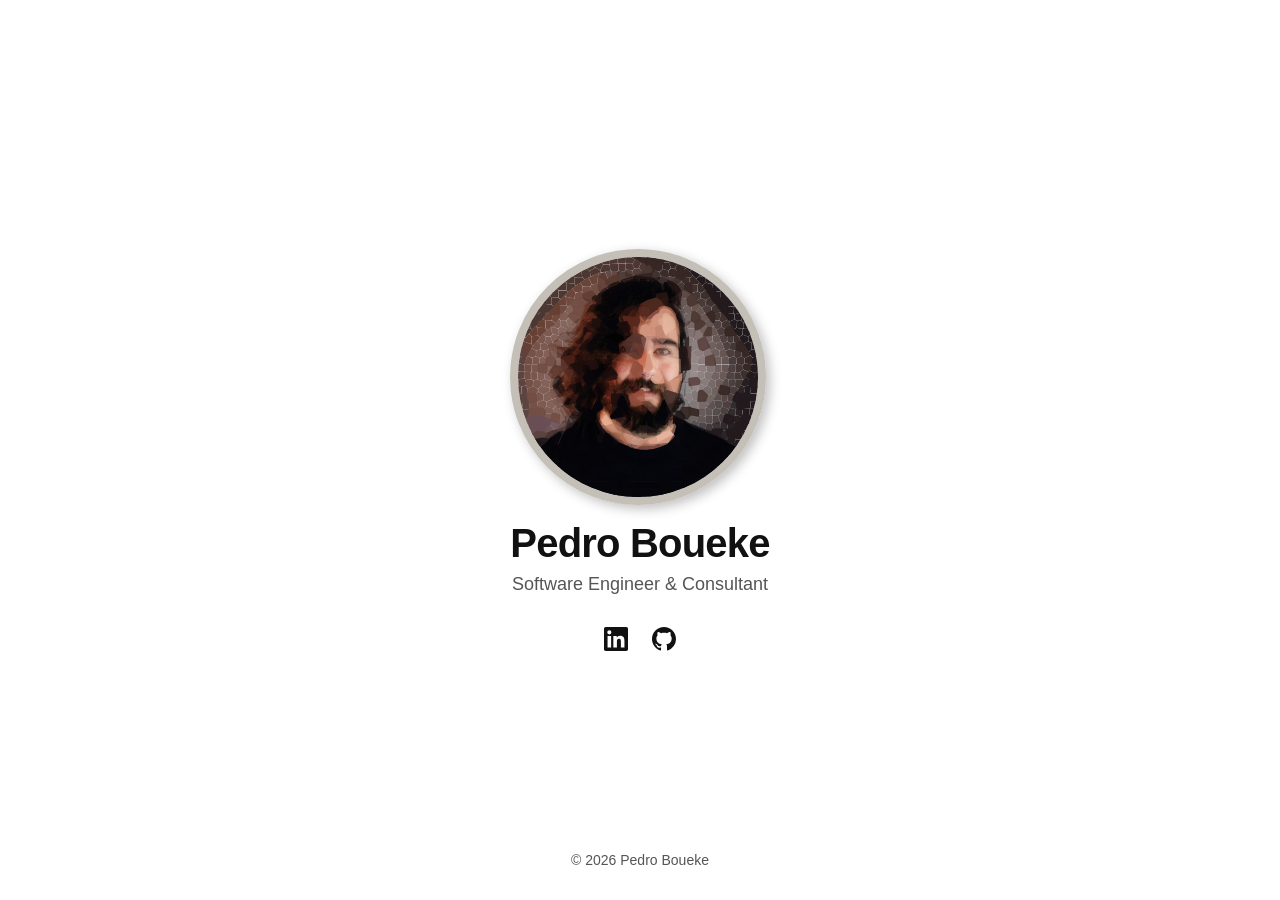
==== index.html @ 1e83a45c "feat: adds basic landing page" ====
<!DOCTYPE html>
<html lang="en">
<head>
  <meta charset="UTF-8">
  <meta name="viewport" content="width=device-width, initial-scale=1.0">
  <title>Pedro Boueke</title>
  <meta name="description" content="Pedro Boueke's personal landing page.">
  <meta property="og:title" content="Pedro Boueke">
  <meta property="og:description" content="Pedro Boueke's personal landing page.">
  <meta property="og:type" content="website">
  <meta name="theme-color" content="#ffffff">
  <link rel="icon" href="favicon.svg" type="image/svg+xml">
  <link rel="stylesheet" href="css/common.css">
  <link rel="stylesheet" href="css/home.css">
  <script src="js/common.js" defer></script>
  <script src="js/home.js" defer></script>
</head>
<body>
  <header>
    <div class="avatar" role="img" aria-label="Pedro Boueke">
      <img src="img/me.jpeg" alt="" class="avatar-photo">
      <div class="avatar-overlay" data-src="img/low_poly_me.svg"></div>
    </div>
    <h1>Pedro Boueke</h1>
    <p class="tagline">Software Engineer & Consultant</p>
  </header>

  <main>
    <nav class="links" aria-label="Social links">
      <a href="https://www.linkedin.com/in/pboueke" aria-label="LinkedIn" class="icon-link">
        <svg xmlns="http://www.w3.org/2000/svg" width="24" height="24" viewBox="0 0 24 24" fill="currentColor" aria-hidden="true">
          <path d="M20.447 20.452h-3.554v-5.569c0-1.328-.027-3.037-1.852-3.037-1.853 0-2.136 1.445-2.136 2.939v5.667H9.351V9h3.414v1.561h.046c.477-.9 1.637-1.85 3.37-1.85 3.601 0 4.267 2.37 4.267 5.455v6.286zM5.337 7.433a2.062 2.062 0 0 1-2.063-2.065 2.064 2.064 0 1 1 2.063 2.065zm1.782 13.019H3.555V9h3.564v11.452zM22.225 0H1.771C.792 0 0 .774 0 1.729v20.542C0 23.227.792 24 1.771 24h20.451C23.2 24 24 23.227 24 22.271V1.729C24 .774 23.2 0 22.222 0h.003z"/>
        </svg>
      </a>
      <a href="https://github.com/pboueke" aria-label="GitHub" class="icon-link">
        <svg xmlns="http://www.w3.org/2000/svg" width="24" height="24" viewBox="0 0 24 24" fill="currentColor" aria-hidden="true">
          <path d="M12 0C5.37 0 0 5.37 0 12c0 5.31 3.435 9.795 8.205 11.385.6.105.825-.255.825-.57 0-.285-.015-1.23-.015-2.235-3.015.555-3.795-.735-4.035-1.41-.135-.345-.72-1.41-1.23-1.695-.42-.225-1.02-.78-.015-.795.945-.015 1.62.87 1.845 1.23 1.08 1.815 2.805 1.305 3.495.99.105-.78.42-1.305.765-1.605-2.67-.3-5.46-1.335-5.46-5.925 0-1.305.465-2.385 1.23-3.225-.12-.3-.54-1.53.12-3.18 0 0 1.005-.315 3.3 1.23.96-.27 1.98-.405 3-.405s2.04.135 3 .405c2.295-1.56 3.3-1.23 3.3-1.23.66 1.65.24 2.88.12 3.18.765.84 1.23 1.905 1.23 3.225 0 4.605-2.805 5.625-5.475 5.925.435.375.81 1.095.81 2.22 0 1.605-.015 2.895-.015 3.3 0 .315.225.69.825.57A12.02 12.02 0 0 0 24 12c0-6.63-5.37-12-12-12z"/>
        </svg>
      </a>
    </nav>
  </main>

  <footer>
    <p>&copy; 2026 Pedro Boueke</p>
  </footer>
</body>
</html>
---- css/common.css ----
:root {
  --color-bg: #ffffff;
  --color-text: #111111;
  --color-text-muted: #555555;
  --color-link: #111111;
  --color-link-hover: #555555;
}

@media (prefers-color-scheme: dark) {
  :root {
    --color-bg: #111111;
    --color-text: #eeeeee;
    --color-text-muted: #999999;
    --color-link: #eeeeee;
    --color-link-hover: #999999;
  }
}

*,
*::before,
*::after {
  margin: 0;
  padding: 0;
  box-sizing: border-box;
}

body {
  font-family: -apple-system, BlinkMacSystemFont, "Segoe UI", Roboto, Helvetica, Arial, sans-serif;
  background-color: var(--color-bg);
  color: var(--color-text);
  min-height: 100dvh;
  display: flex;
  flex-direction: column;
  align-items: center;
  justify-content: center;
  text-align: center;
  padding: 2rem;
}

header {
  margin-bottom: 2rem;
}

h1 {
  font-size: 2.5rem;
  font-weight: 700;
  letter-spacing: -0.02em;
  margin-bottom: 0.5rem;
}

footer {
  position: absolute;
  bottom: 2rem;
  color: var(--color-text-muted);
  font-size: 0.875rem;
}
---- css/home.css ----
.avatar {
  position: relative;
  width: 256px;
  height: 256px;
  border-radius: 50%;
  overflow: hidden;
  margin-bottom: 1rem;
  border: 8px solid #c4c0b8;
  box-shadow:
    4px 4px 12px rgba(0, 0, 0, 0.25),
    -2px -2px 8px rgba(255, 255, 255, 0.15);
}

.avatar-photo {
  display: block;
  width: 100%;
  height: 100%;
  object-fit: cover;
  transform: scale(1.2);
  object-position: -5px 0
}

.avatar-overlay {
  position: absolute;
  inset: 0;
  transform: scale(1.2);
}

.avatar-overlay svg {
  display: block;
  width: 100%;
  height: 100%;
}

.avatar polygon {
  transform-box: fill-box;
  transform-origin: center;
  transition: opacity 2s ease-in-out, transform 2s ease-in-out;
}

.tagline {
  color: var(--color-text-muted);
  font-size: 1.125rem;
}

.links {
  display: flex;
  gap: 1.5rem;
}

.icon-link {
  color: var(--color-link);
  transition: color 0.2s ease;
}

.icon-link:hover {
  color: var(--color-link-hover);
}

.icon-link svg {
  display: block;
}
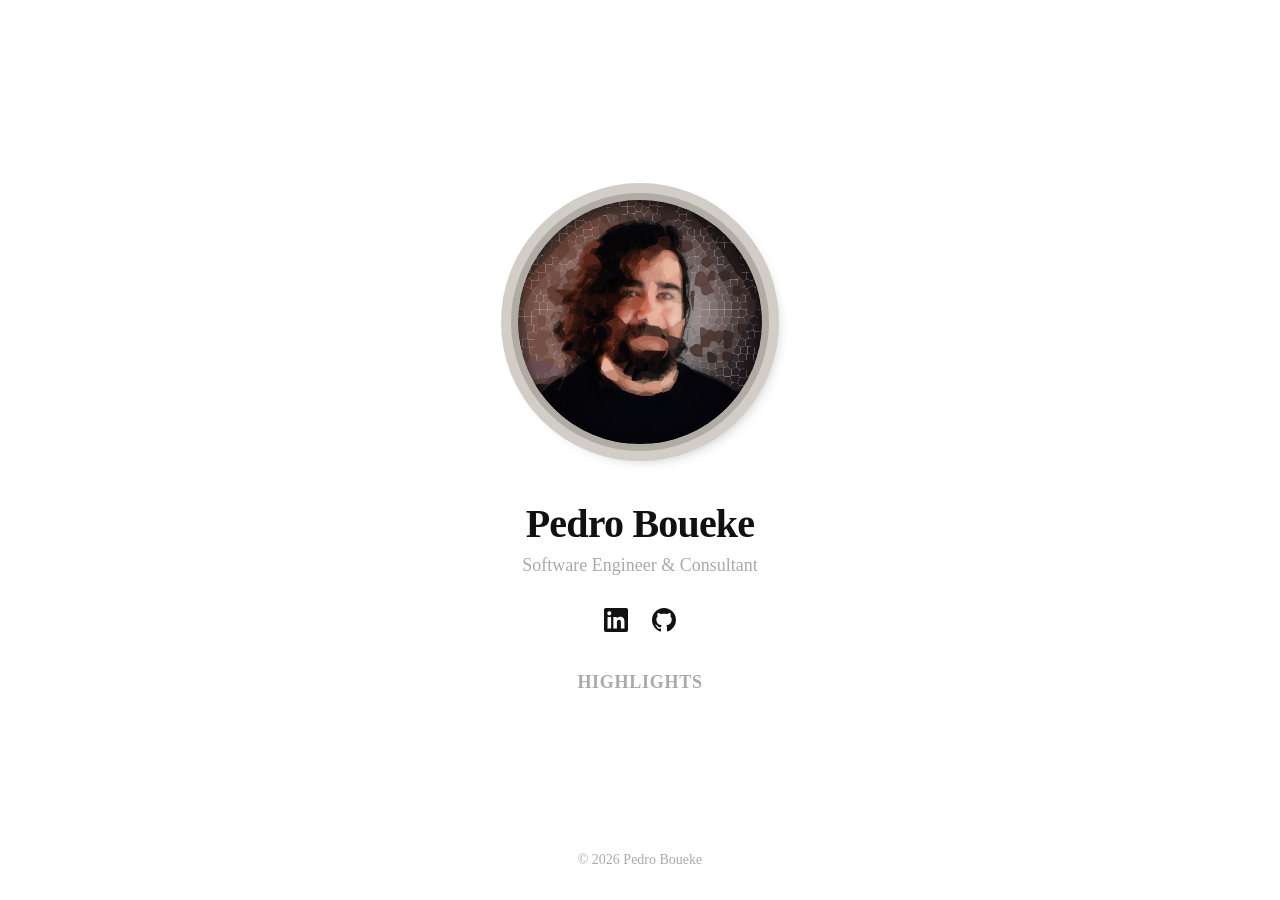
==== commit df89fce6: "fix: psychedelic animation adjustments" ====
--- a/index.html
+++ b/index.html
@@ -17,9 +17,19 @@
 </head>
 <body>
   <header>
-    <div class="avatar" role="img" aria-label="Pedro Boueke">
-      <img src="img/me.jpeg" alt="" class="avatar-photo">
-      <div class="avatar-overlay" data-src="img/low_poly_me.svg"></div>
+    <div class="avatar-wrap">
+      <svg class="avatar-arc-text" viewBox="0 -30 320 380" aria-hidden="true">
+        <defs>
+          <path id="arc" d="M 0,190 A 160,160 0 0 1 320,190" fill="none"/>
+        </defs>
+        <!--<text>
+          <textPath href="#arc" startOffset="50%" text-anchor="middle">Seeing Through The Noise</textPath>
+        </text>-->
+      </svg>
+      <div class="avatar" role="img" aria-label="Pedro Boueke">
+        <img src="img/me.jpeg" alt="" class="avatar-photo">
+        <div class="avatar-overlay" data-src="img/low_poly_me.svg"></div>
+      </div>
     </div>
     <h1>Pedro Boueke</h1>
     <p class="tagline">Software Engineer & Consultant</p>
@@ -38,6 +48,12 @@
         </svg>
       </a>
     </nav>
+
+    <section class="highlights">
+      <h2>Highlights</h2>
+      <ul class="highlight-list">
+      </ul>
+    </section>
   </main>
 
   <footer>
--- a/css/common.css
+++ b/css/common.css
@@ -1,7 +1,7 @@
 :root {
   --color-bg: #ffffff;
   --color-text: #111111;
-  --color-text-muted: #555555;
+  --color-text-muted: #aaaaaa;
   --color-link: #111111;
   --color-link-hover: #555555;
 }
@@ -25,7 +25,7 @@
 }
 
 body {
-  font-family: -apple-system, BlinkMacSystemFont, "Segoe UI", Roboto, Helvetica, Arial, sans-serif;
+  font-family: "Iowan Old Style", "Palatino Linotype", Palatino, Georgia, "Times New Roman", serif;
   background-color: var(--color-bg);
   color: var(--color-text);
   min-height: 100dvh;
--- a/css/home.css
+++ b/css/home.css
@@ -1,14 +1,52 @@
+.avatar-wrap {
+  position: relative;
+  margin-bottom: 3rem;
+}
+
+.avatar-arc-text {
+  position: absolute;
+  left: 50%;
+  top: 50%;
+  transform: translate(-50%, -55%);
+  width: 320px;
+  height: 380px;
+  pointer-events: none;
+}
+
+.avatar-arc-text text {
+  font-family: "Iowan Old Style", "Palatino Linotype", Palatino, Georgia, serif;
+  font-style: italic;
+  font-size: 20px;
+  fill: var(--color-text-muted);
+  letter-spacing: 0.08em;
+}
+
 .avatar {
   position: relative;
-  width: 256px;
-  height: 256px;
+  width: 260px;
+  height: 260px;
   border-radius: 50%;
   overflow: hidden;
-  margin-bottom: 1rem;
-  border: 8px solid #c4c0b8;
+  border: 8px solid #b0aba3;
+  outline: 10px solid #d2cec7;
+  outline-offset: -1px;
   box-shadow:
-    4px 4px 12px rgba(0, 0, 0, 0.25),
-    -2px -2px 8px rgba(255, 255, 255, 0.15);
+    inset 0 2px 3px rgba(255, 255, 255, 0.25),
+    inset 0 -2px 3px rgba(0, 0, 0, 0.2),
+    2px 3px 6px rgba(0, 0, 0, 0.15),
+    5px 6px 14px rgba(0, 0, 0, 0.3),
+    -2px -2px 8px rgba(255, 255, 255, 0.1);
+}
+
+.avatar::after {
+  content: "";
+  position: absolute;
+  inset: 0;
+  border-radius: 50%;
+  box-shadow: inset 0 4px 12px rgba(0, 0, 0, 0.45),
+              inset 0 -2px 6px rgba(0, 0, 0, 0.15);
+  pointer-events: none;
+  z-index: 2;
 }
 
 .avatar-photo {
@@ -24,6 +62,11 @@
   position: absolute;
   inset: 0;
   transform: scale(1.2);
+  display: none;
+}
+
+.avatar-overlay.active {
+  display: block;
 }
 
 .avatar-overlay svg {
@@ -46,6 +89,7 @@
 .links {
   display: flex;
   gap: 1.5rem;
+  justify-content: center;
 }
 
 .icon-link {
@@ -60,3 +104,41 @@
 .icon-link svg {
   display: block;
 }
+
+.highlights {
+  margin-top: 2.5rem;
+  width: 100%;
+  max-width: 420px;
+}
+
+.highlights h2 {
+  font-size: 1.125rem;
+  font-weight: 600;
+  letter-spacing: 0.04em;
+  text-transform: uppercase;
+  color: var(--color-text-muted);
+  margin-bottom: 1rem;
+}
+
+.highlight-list {
+  list-style: none;
+  display: flex;
+  flex-direction: column;
+  gap: 0.5rem;
+}
+
+.highlight-list a {
+  display: block;
+  padding: 0.625rem 1rem;
+  border-radius: 0.5rem;
+  color: var(--color-link);
+  text-decoration: none;
+  font-weight: 500;
+  border: 1px solid var(--color-text-muted);
+  transition: background-color 0.2s ease, color 0.2s ease;
+}
+
+.highlight-list a:hover {
+  background-color: var(--color-text);
+  color: var(--color-bg);
+}
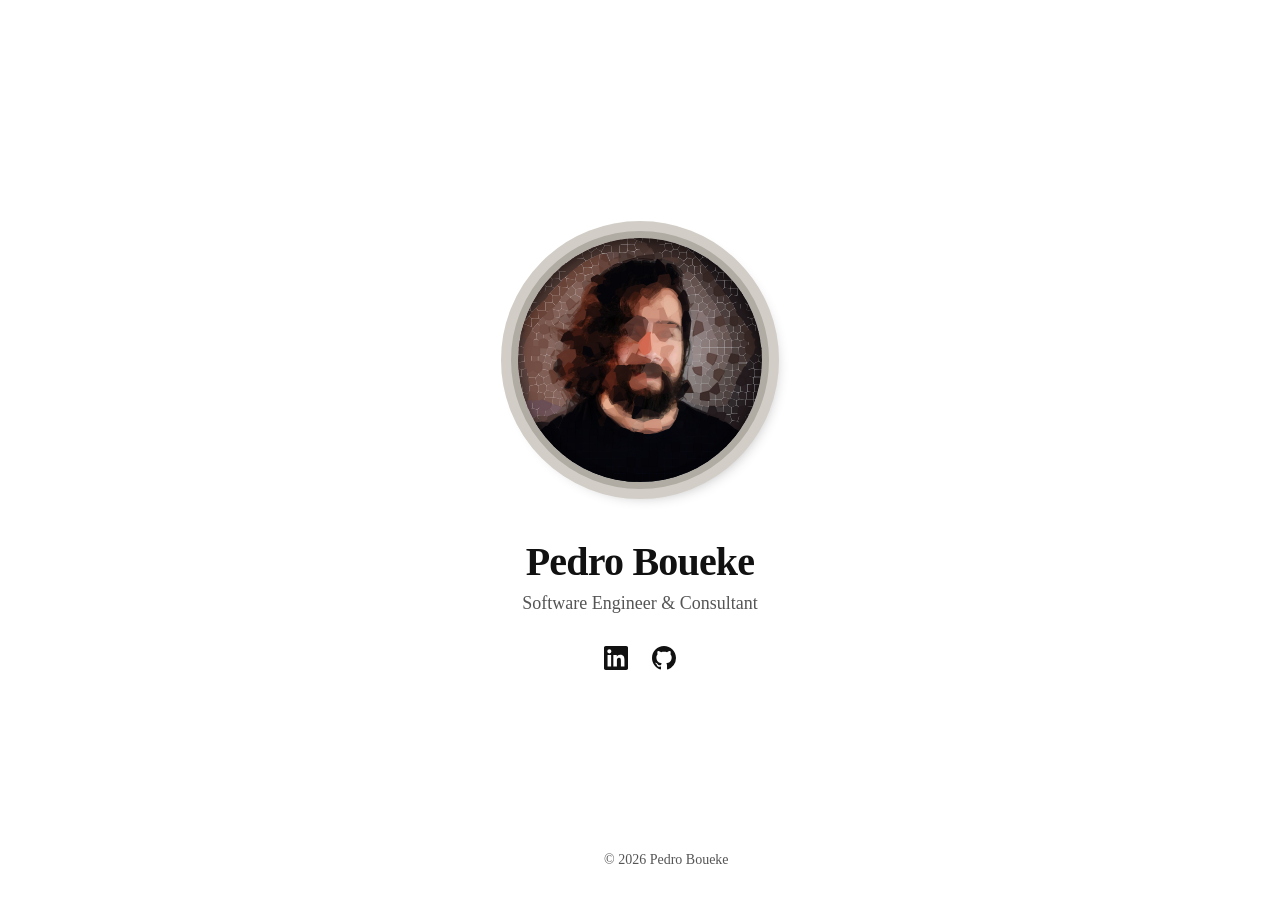
==== commit 973921aa: "fix: html adjustments" ====
--- a/index.html
+++ b/index.html
@@ -49,12 +49,12 @@
       </a>
     </nav>
 
-    <section class="highlights">
+    <!--<section class="highlights">
       <h2>Highlights</h2>
       <ul class="highlight-list">
       </ul>
     </section>
-  </main>
+  </main>-->
 
   <footer>
     <p>&copy; 2026 Pedro Boueke</p>
--- a/css/common.css
+++ b/css/common.css
@@ -1,7 +1,7 @@
 :root {
   --color-bg: #ffffff;
   --color-text: #111111;
-  --color-text-muted: #aaaaaa;
+  --color-text-muted: #555555;
   --color-link: #111111;
   --color-link-hover: #555555;
 }
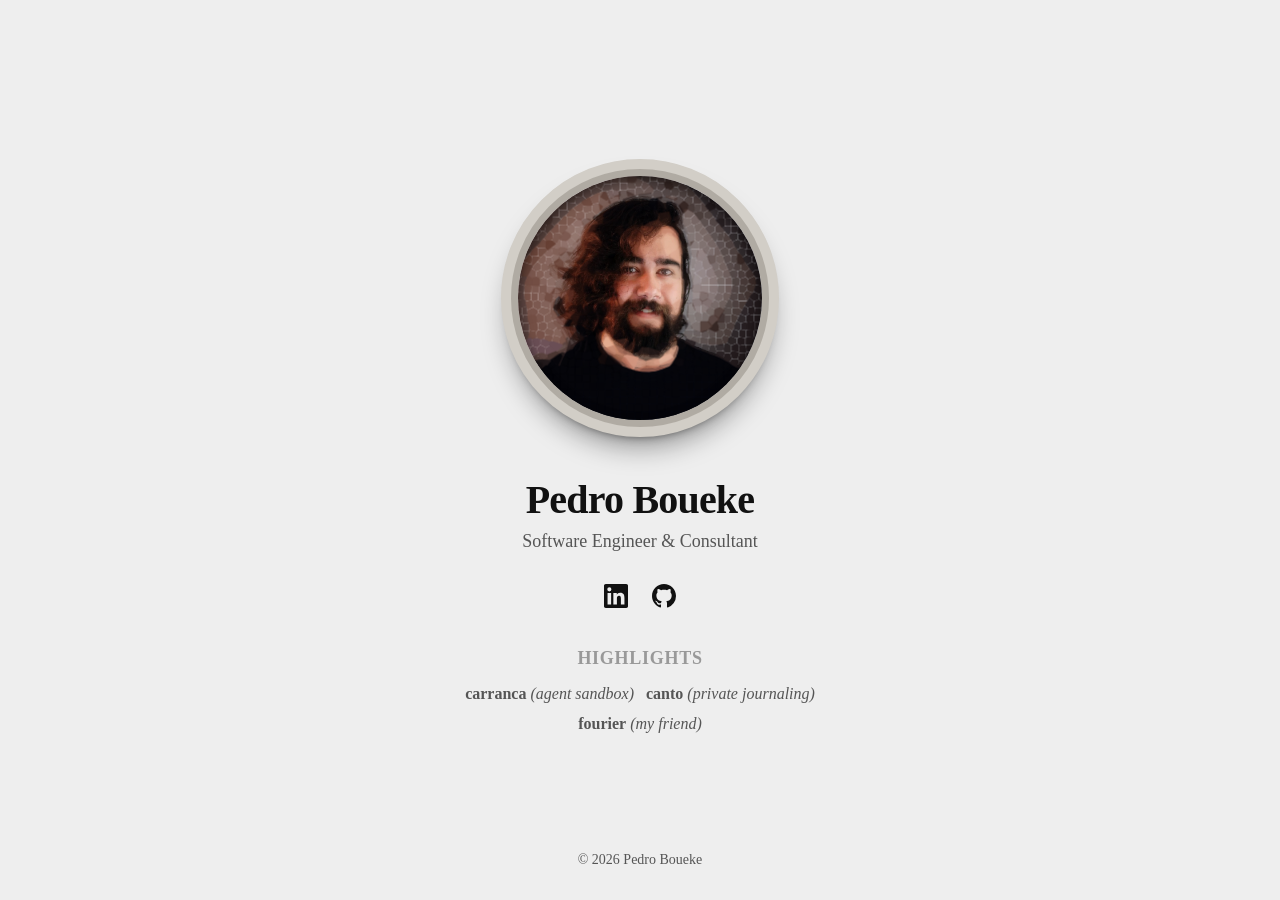
==== commit 9e2eca2c: "feat: adds highlights section with carranca, canto, and fourier Co-Authored-By: Claude Opus 4.6 (1M " ====
--- a/index.html
+++ b/index.html
@@ -49,12 +49,15 @@
       </a>
     </nav>
 
-    <!--<section class="highlights">
+    <section class="highlights">
       <h2>Highlights</h2>
       <ul class="highlight-list">
+        <li><a href="https://pboueke.github.io/carranca/"><strong>carranca</strong> <span class="highlight-desc">(agent sandbox)</span></a></li>
+        <li><a href="https://github.com/pboueke/canto"><strong>canto</strong> <span class="highlight-desc">(private journaling)</span></a></li>
+        <li><a href="https://pedro.boueke.com/fourier"><strong>fourier</strong> <span class="highlight-desc">(my friend)</span></a></li>
       </ul>
     </section>
-  </main>-->
+  </main>
 
   <footer>
     <p>&copy; 2026 Pedro Boueke</p>
--- a/css/common.css
+++ b/css/common.css
@@ -1,20 +1,11 @@
 :root {
-  --color-bg: #ffffff;
+  --color-bg: #eeeeee;
   --color-text: #111111;
   --color-text-muted: #555555;
   --color-link: #111111;
   --color-link-hover: #555555;
 }
 
-@media (prefers-color-scheme: dark) {
-  :root {
-    --color-bg: #111111;
-    --color-text: #eeeeee;
-    --color-text-muted: #999999;
-    --color-link: #eeeeee;
-    --color-link-hover: #999999;
-  }
-}
 
 *,
 *::before,
@@ -51,6 +42,9 @@
 footer {
   position: absolute;
   bottom: 2rem;
+  left: 0;
+  right: 0;
+  text-align: center;
   color: var(--color-text-muted);
   font-size: 0.875rem;
 }
--- a/css/home.css
+++ b/css/home.css
@@ -27,15 +27,15 @@
   height: 260px;
   border-radius: 50%;
   overflow: hidden;
+  cursor: none;
   border: 8px solid #b0aba3;
   outline: 10px solid #d2cec7;
   outline-offset: -1px;
   box-shadow:
-    inset 0 2px 3px rgba(255, 255, 255, 0.25),
-    inset 0 -2px 3px rgba(0, 0, 0, 0.2),
-    2px 3px 6px rgba(0, 0, 0, 0.15),
-    5px 6px 14px rgba(0, 0, 0, 0.3),
-    -2px -2px 8px rgba(255, 255, 255, 0.1);
+    inset 0 4px 5px rgba(255, 255, 255, 0.3),
+    inset 0 -4px 5px rgba(0, 0, 0, 0.35),
+    0 8px 10px rgba(0, 0, 0, 0.55),
+    0 18px 28px rgba(0, 0, 0, 0.4);
 }
 
 .avatar::after {
@@ -75,12 +75,6 @@
   height: 100%;
 }
 
-.avatar polygon {
-  transform-box: fill-box;
-  transform-origin: center;
-  transition: opacity 2s ease-in-out, transform 2s ease-in-out;
-}
-
 .tagline {
   color: var(--color-text-muted);
   font-size: 1.125rem;
@@ -115,30 +109,45 @@
   font-size: 1.125rem;
   font-weight: 600;
   letter-spacing: 0.04em;
-  text-transform: uppercase;
-  color: var(--color-text-muted);
+  text-transform: uppercase;;
+  color: #999;
   margin-bottom: 1rem;
 }
 
 .highlight-list {
   list-style: none;
   display: flex;
-  flex-direction: column;
-  gap: 0.5rem;
+  flex-wrap: wrap;
+  gap: 0.75rem;
+  justify-content: center;
+}
+
+.highlight-list li {
+  color: #555;
 }
 
 .highlight-list a {
-  display: block;
-  padding: 0.625rem 1rem;
-  border-radius: 0.5rem;
-  color: var(--color-link);
+  color: #555;
   text-decoration: none;
   font-weight: 500;
-  border: 1px solid var(--color-text-muted);
-  transition: background-color 0.2s ease, color 0.2s ease;
+}
+
+@keyframes rainbow {
+  0% { color: #ff0000; }
+  16% { color: #ff8800; }
+  33% { color: #ffff00; }
+  50% { color: #00cc00; }
+  66% { color: #0088ff; }
+  83% { color: #8800ff; }
+  100% { color: #ff0000; }
 }
 
 .highlight-list a:hover {
-  background-color: var(--color-text);
-  color: var(--color-bg);
+  text-decoration: underline;
+  animation: rainbow 1.5s linear infinite;
 }
+
+.highlight-desc {
+  font-style: italic;
+  color: #555;
+}
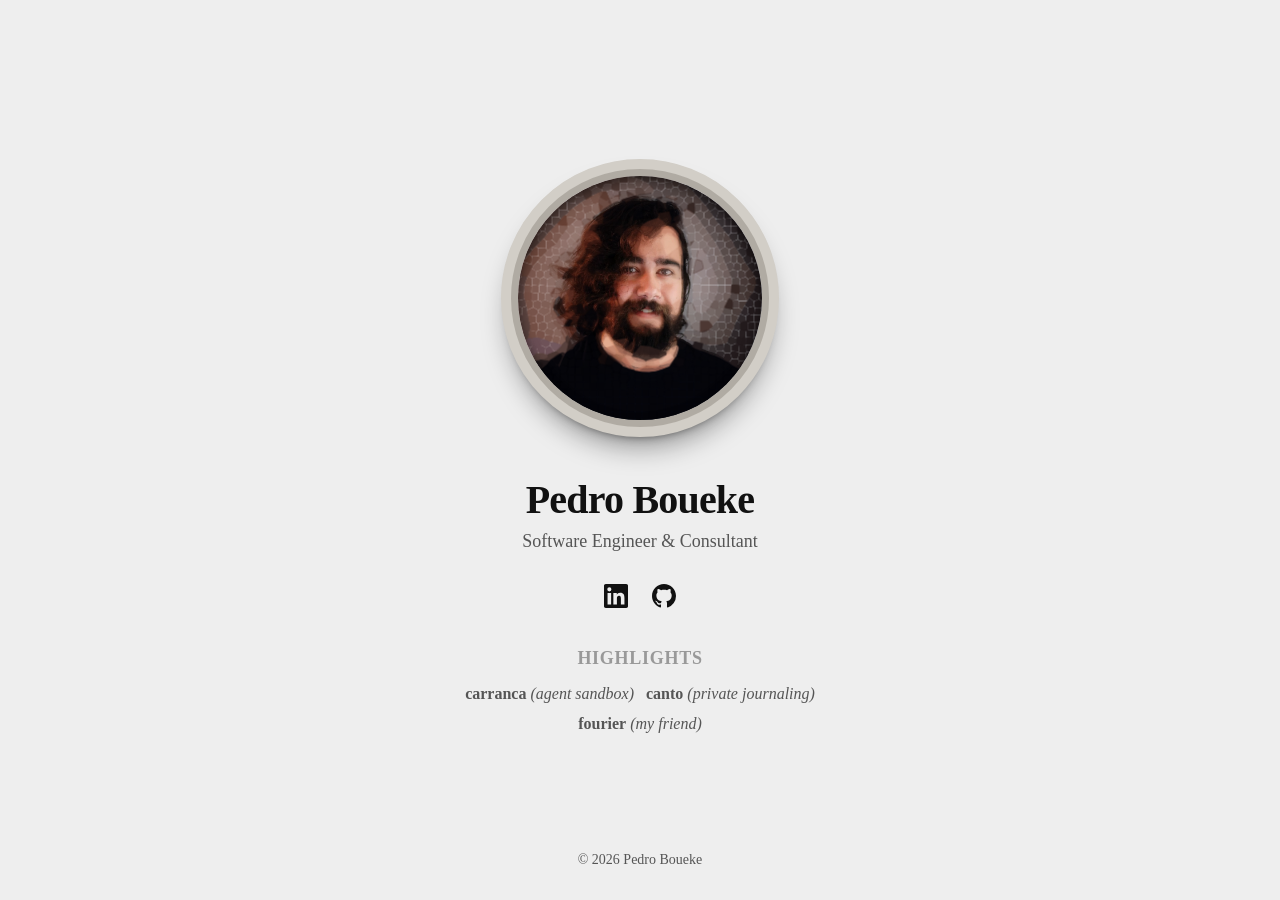
==== commit bdaa5414: "feat: adds meta tags and structured JSON-LD metadata" ====
--- a/index.html
+++ b/index.html
@@ -4,10 +4,32 @@
   <meta charset="UTF-8">
   <meta name="viewport" content="width=device-width, initial-scale=1.0">
   <title>Pedro Boueke</title>
-  <meta name="description" content="Pedro Boueke's personal landing page.">
-  <meta property="og:title" content="Pedro Boueke">
-  <meta property="og:description" content="Pedro Boueke's personal landing page.">
+  <meta name="description" content="Pedro Boueke — Software Engineer and Consultant with 10+ years of experience in banking, aeronautics, data broker, and ecommerce industries.">
+  <meta name="keywords" content="software engineer, consultant, banking, aeronautics, data broker, ecommerce, Pedro Boueke">
+  <meta name="author" content="Pedro Boueke">
+  <meta property="og:title" content="Pedro Boueke — Software Engineer & Consultant">
+  <meta property="og:description" content="Software Engineer and Consultant with 10+ years of experience in banking, aeronautics, data broker, and ecommerce industries.">
   <meta property="og:type" content="website">
+  <meta property="og:site_name" content="Pedro Boueke">
+  <meta name="robots" content="index,follow,max-snippet:-1,max-image-preview:large,max-video-preview:-1">
+  <meta name="twitter:card" content="summary">
+  <meta name="twitter:title" content="Pedro Boueke — Software Engineer & Consultant">
+  <meta name="twitter:description" content="Software Engineer and Consultant with 10+ years of experience in banking, aeronautics, data broker, and ecommerce industries.">
+  <script type="application/ld+json">
+    {
+      "@context": "https://schema.org",
+      "@type": "Person",
+      "name": "Pedro Boueke",
+      "url": "https://pedro.boueke.com",
+      "jobTitle": "Software Engineer and Consultant",
+      "description": "Software Engineer and Consultant with 10+ years of experience in banking, aeronautics, data broker, and ecommerce industries.",
+      "knowsAbout": ["Software Engineering", "Consulting", "Banking", "Aeronautics", "Data Broker", "Ecommerce"],
+      "sameAs": [
+        "https://github.com/pboueke",
+        "https://www.linkedin.com/in/pedro-boueke"
+      ]
+    }
+  </script>
   <meta name="theme-color" content="#ffffff">
   <link rel="icon" href="favicon.svg" type="image/svg+xml">
   <link rel="stylesheet" href="css/common.css">
